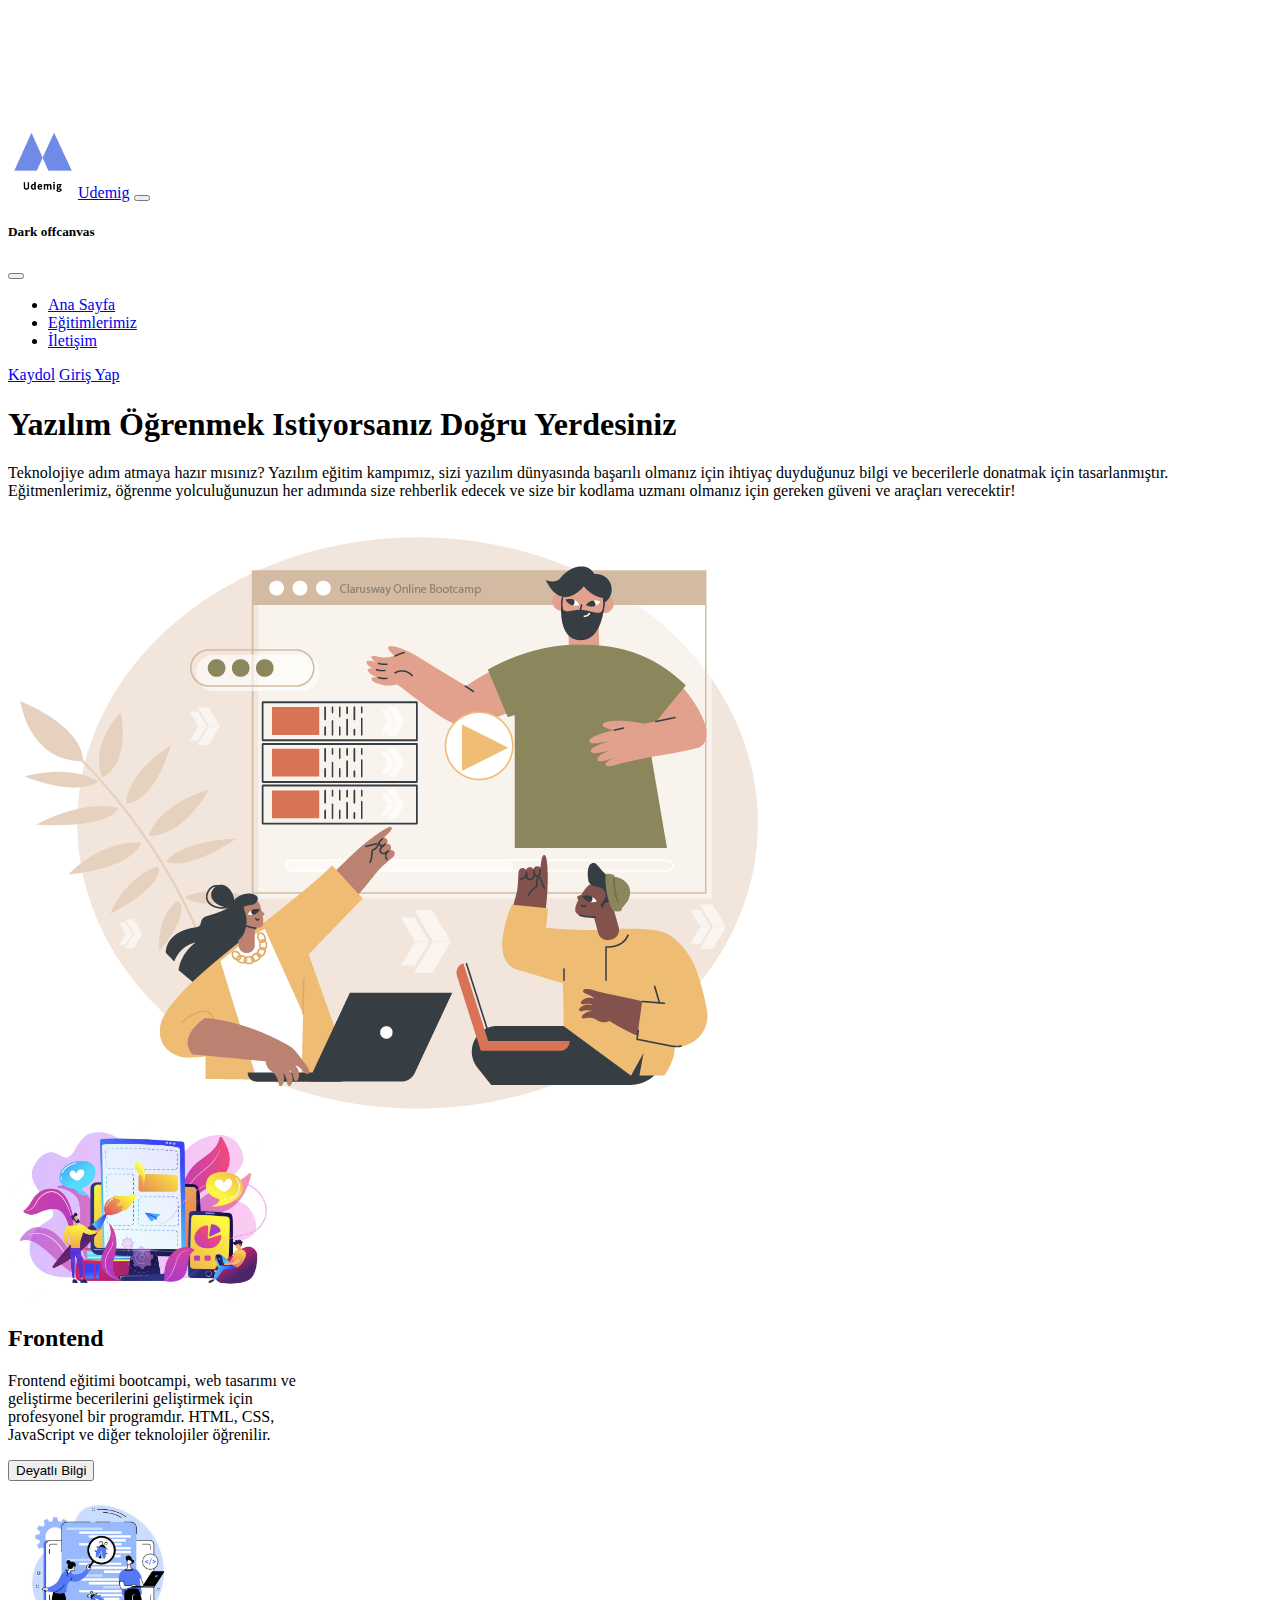
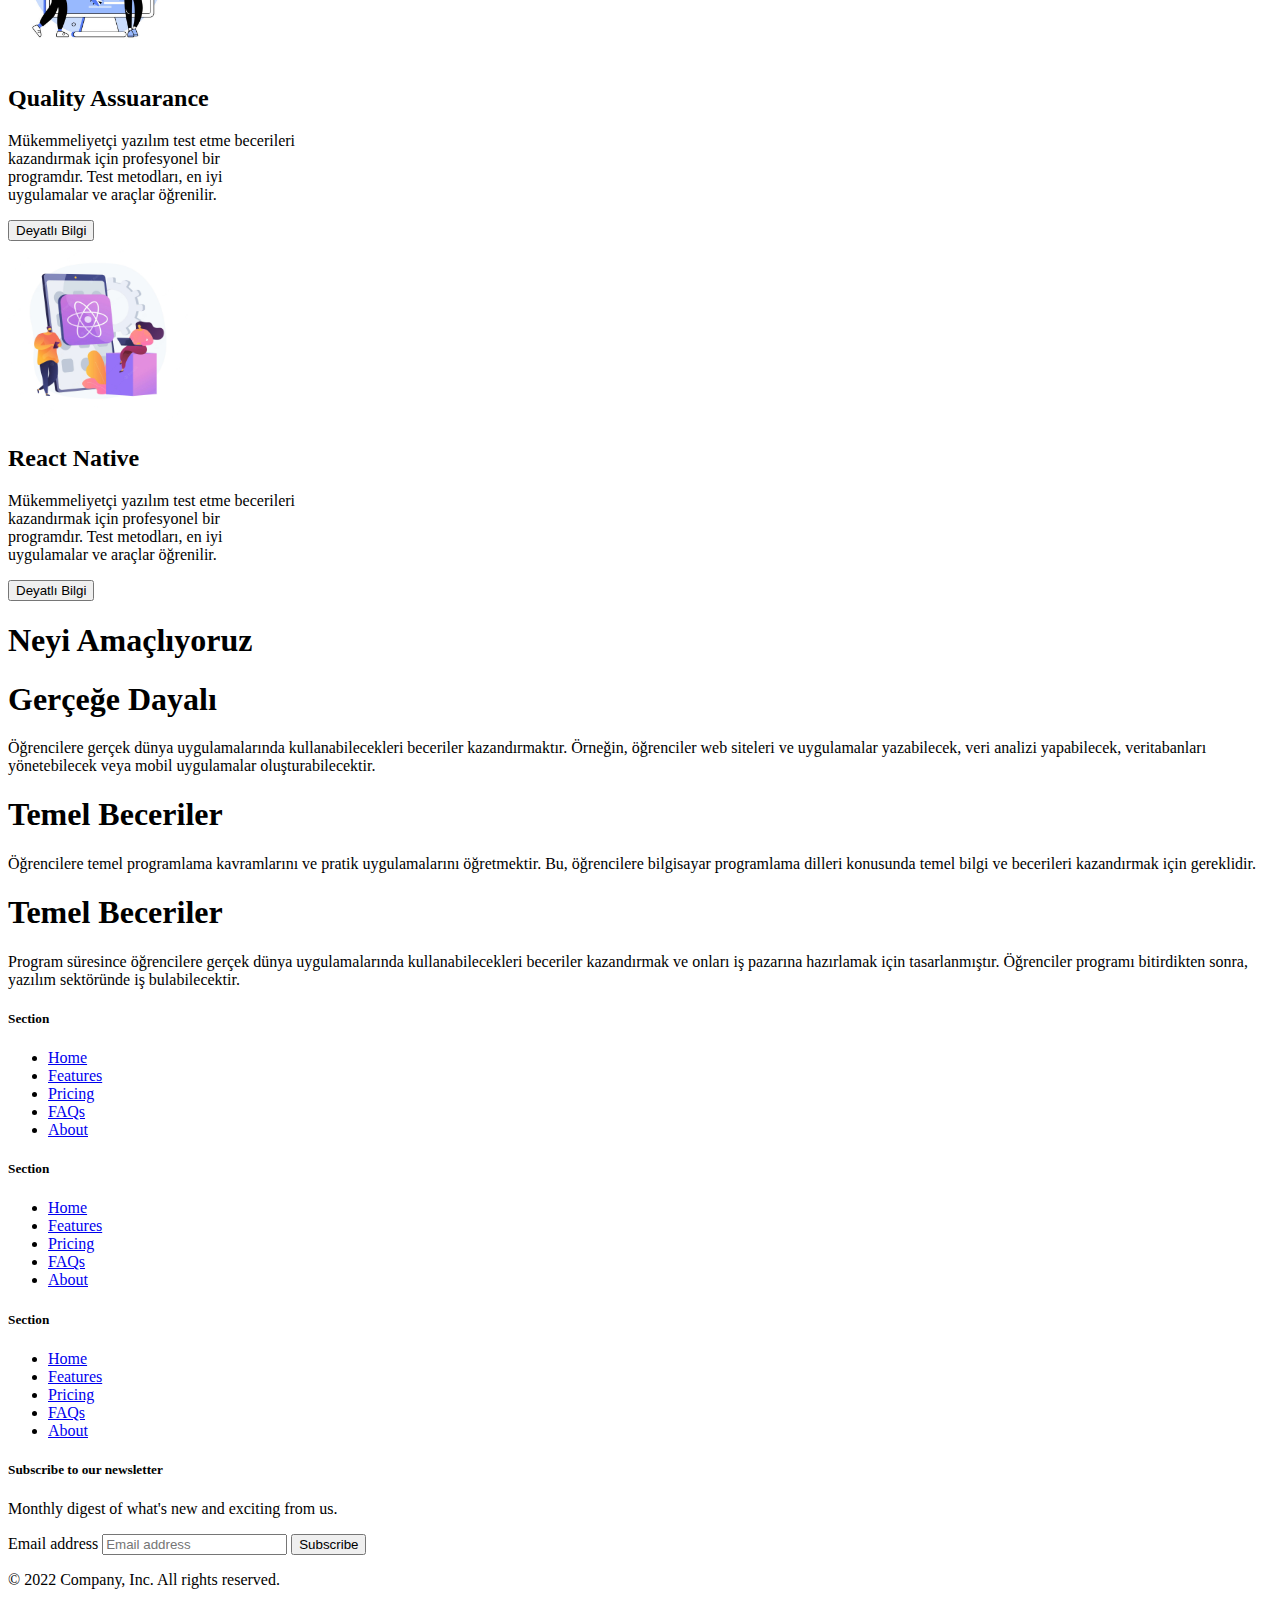
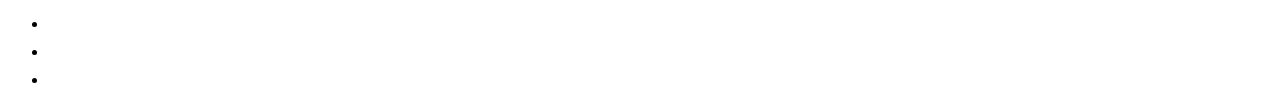
==== index.html @ 037060fc "first commit" ====
<!DOCTYPE html>
<html lang="tr">

<head>
    <meta charset='utf-8'>
    <meta http-equiv='X-UA-Compatible' content='IE=edge'>
    <title>Udemig</title>
    <meta name='viewport' content='width=device-width, initial-scale=1'>
    <link href="https://cdn.jsdelivr.net/npm/bootstrap@5.3.0-alpha1/dist/css/bootstrap.min.css" rel="stylesheet"
        integrity="sha384-GLhlTQ8iRABdZLl6O3oVMWSktQOp6b7In1Zl3/Jr59b6EGGoI1aFkw7cmDA6j6gD" crossorigin="anonymous">
    <link rel='stylesheet' type='text/css' media='screen' href='main.css'>
    <script src="https://cdn.jsdelivr.net/npm/bootstrap@5.3.0-alpha1/dist/js/bootstrap.bundle.min.js"
        integrity="sha384-w76AqPfDkMBDXo30jS1Sgez6pr3x5MlQ1ZAGC+nuZB+EYdgRZgiwxhTBTkF7CXvN"
        crossorigin="anonymous"></script>
    <script src='main.js'></script>
</head>

<body>
    <!-- Navbar Begins -->
    <nav class="navbar navbar-dark bg-dark fixed-top navbar-expand-md">
        <div class="container-fluid">
            <a class="navbar-brand fw-bold fs-2" href="index.html"> <img src="images/Udemig.png" width="70">Udemig</a>
            <button class="navbar-toggler" type="button" data-bs-toggle="offcanvas"
                data-bs-target="#offcanvasDarkNavbar" aria-controls="offcanvasDarkNavbar">
                <span class="navbar-toggler-icon"></span>
            </button>
            <div class="offcanvas offcanvas-end text-bg-dark" tabindex="-1" id="offcanvasDarkNavbar"
                aria-labelledby="offcanvasDarkNavbarLabel">
                <div class="offcanvas-header">
                    <h5 class="offcanvas-title" id="offcanvasDarkNavbarLabel">Dark offcanvas</h5>
                    <button type="button" class="btn-close btn-close-white" data-bs-dismiss="offcanvas"
                        aria-label="Close"></button>
                </div>
                <div class="offcanvas-body">
                    <ul class="navbar-nav justify-content-end flex-grow-1 pe-3">
                        <li class="nav-item">
                            <a class="nav-link active" aria-current="page" href="index.html">Ana Sayfa

                            </a>
                        </li>
                        <li class="nav-item">
                            <a class="nav-link" href="services.html">Eğitimlerimiz</a>
                        </li>
                        <li class="nav-item">
                            <a class="nav-link" href="contact.html">İletişim</a>
                        </li>
                    </ul>
                    <div class="btn-group">
                        <a href="form.html" class="btn btn-info">Kaydol</a>
                        <a href="form.html" class="btn btn-success">Giriş Yap</a>
                    </div>

                </div>
            </div>
        </div>
    </nav>

    <!-- Hero Begins-->
    <div class="container">
        <section id="hero" class="border p-4 rounded-1 shadow">
            <div class="row align-items-center">
                <div class="col-md-6">
                    <h1>Yazılım Öğrenmek Istiyorsanız Doğru Yerdesiniz</h1>
                    <p>Teknolojiye adım atmaya hazır mısınız? Yazılım eğitim kampımız, sizi yazılım dünyasında başarılı
                        olmanız için ihtiyaç duyduğunuz bilgi ve becerilerle donatmak için tasarlanmıştır.
                        Eğitmenlerimiz, öğrenme yolculuğunuzun her adımında size rehberlik edecek ve size bir kodlama
                        uzmanı olmanız için gereken güveni ve araçları verecektir!</p>

                </div>
                <div class="col-md-6"><img class="w-100" src="images/banner.png" alt=""></div>
            </div>
        </section>


        <section id="services" class="mt-5">
            <div class="d-flex gap-5 flex-wrap my-5 justify-content-center">
                
                    <div class="card mb-3" style="width: 18rem;">
                        <img src="images/front-end.jpg" class="card-img-top">
                        <div class="card-body  d-flex flex-column justify-content-between">
                            <h2 class="card-title text-center border-bottom pb-4">Frontend</h2>
                            <p class="card-text">Frontend eğitimi bootcampi, web tasarımı ve geliştirme becerilerini geliştirmek için profesyonel bir programdır. HTML, CSS, JavaScript ve diğer teknolojiler öğrenilir.</p>
                            <button class="btn btn-primary">Deyatlı Bilgi</button>
                        </div>
                    </div>
                   
                
                    <div class="card mb-3" style="width: 18rem;">
                        <img src="images/quality.jpg" class="card-img-top">
                        <div class="card-body  d-flex flex-column justify-content-between">
                            <h2 class="card-title text-center border-bottom pb-4">Quality Assuarance</h2>
                            <p class="card-text">Mükemmeliyetçi yazılım test etme becerileri kazandırmak için profesyonel bir programdır. Test metodları, en iyi uygulamalar ve araçlar öğrenilir.</p>
                            <button class="btn btn-primary">Deyatlı Bilgi</button>
                        </div>
                    </div>
                
                    <div class="card mb-3" style="width: 18rem;">
                        <img src="images/react-native.jpg" class="card-img-top">
                        <div class="card-body  d-flex flex-column justify-content-between">
                            <h2 class="card-title text-center border-bottom pb-4">React Native</h2>
                            <p class="card-text">Mükemmeliyetçi yazılım test etme becerileri kazandırmak için profesyonel bir programdır. Test metodları, en iyi uygulamalar ve araçlar öğrenilir.</p>
                            <button class="btn btn-primary">Deyatlı Bilgi</button>
                        </div>
                    </div>
                
            </div>
        </section>

        <section id="goals" class=" bg-black text-white shadow rounded-2 p-3">
            <h1 class="text-uppercase text-center">Neyi Amaçlıyoruz</h1>
            <div class="row gap-3 p-3">
                <div class="col p-3 bg-secondary rounded-1 border">
                    <h1 class="text-warning">Gerçeğe Dayalı</h1>
                    <p>Öğrencilere gerçek dünya uygulamalarında kullanabilecekleri beceriler kazandırmaktır. Örneğin, öğrenciler web siteleri ve uygulamalar yazabilecek, veri analizi yapabilecek, veritabanları yönetebilecek veya mobil uygulamalar oluşturabilecektir.</p>
                </div>
                <div class="col p-3 bg-secondary rounded-1 border">
                    <h1 class="text-warning">Temel Beceriler</h1>
                    <p>Öğrencilere temel programlama kavramlarını ve pratik uygulamalarını öğretmektir. Bu, öğrencilere bilgisayar programlama dilleri konusunda temel bilgi ve becerileri kazandırmak için gereklidir.</p>
                </div>
                <div class="col p-3 bg-secondary rounded-1 border">
                    <h1 class="text-warning">Temel Beceriler</h1>
                    <p>Program süresince öğrencilere gerçek dünya uygulamalarında kullanabilecekleri beceriler kazandırmak ve onları iş pazarına hazırlamak için tasarlanmıştır. Öğrenciler programı bitirdikten sonra, yazılım sektöründe iş bulabilecektir.</p>
                </div>
                
            </div>
        </section>
        
            <footer class="pt-5">
              <div class="row">
                <div class="col-6 col-md-2 mb-3">
                  <h5>Section</h5>
                  <ul class="nav flex-column">
                    <li class="nav-item mb-2"><a href="#" class="nav-link p-0 text-muted">Home</a></li>
                    <li class="nav-item mb-2"><a href="#" class="nav-link p-0 text-muted">Features</a></li>
                    <li class="nav-item mb-2"><a href="#" class="nav-link p-0 text-muted">Pricing</a></li>
                    <li class="nav-item mb-2"><a href="#" class="nav-link p-0 text-muted">FAQs</a></li>
                    <li class="nav-item mb-2"><a href="#" class="nav-link p-0 text-muted">About</a></li>
                  </ul>
                </div>
          
                <div class="col-6 col-md-2 mb-3">
                  <h5>Section</h5>
                  <ul class="nav flex-column">
                    <li class="nav-item mb-2"><a href="#" class="nav-link p-0 text-muted">Home</a></li>
                    <li class="nav-item mb-2"><a href="#" class="nav-link p-0 text-muted">Features</a></li>
                    <li class="nav-item mb-2"><a href="#" class="nav-link p-0 text-muted">Pricing</a></li>
                    <li class="nav-item mb-2"><a href="#" class="nav-link p-0 text-muted">FAQs</a></li>
                    <li class="nav-item mb-2"><a href="#" class="nav-link p-0 text-muted">About</a></li>
                  </ul>
                </div>
          
                <div class="col-6 col-md-2 mb-3">
                  <h5>Section</h5>
                  <ul class="nav flex-column">
                    <li class="nav-item mb-2"><a href="#" class="nav-link p-0 text-muted">Home</a></li>
                    <li class="nav-item mb-2"><a href="#" class="nav-link p-0 text-muted">Features</a></li>
                    <li class="nav-item mb-2"><a href="#" class="nav-link p-0 text-muted">Pricing</a></li>
                    <li class="nav-item mb-2"><a href="#" class="nav-link p-0 text-muted">FAQs</a></li>
                    <li class="nav-item mb-2"><a href="#" class="nav-link p-0 text-muted">About</a></li>
                  </ul>
                </div>
          
                <div class="col-md-5 offset-md-1 mb-3">
                  <form>
                    <h5>Subscribe to our newsletter</h5>
                    <p>Monthly digest of what's new and exciting from us.</p>
                    <div class="d-flex flex-column flex-sm-row w-100 gap-2">
                      <label for="newsletter1" class="visually-hidden">Email address</label>
                      <input id="newsletter1" type="text" class="form-control" placeholder="Email address">
                      <button class="btn btn-primary" type="button">Subscribe</button>
                    </div>
                  </form>
                </div>
              </div>
          
              <div class="d-flex flex-column flex-sm-row justify-content-between py-4 my-4 border-top">
                <p>© 2022 Company, Inc. All rights reserved.</p>
                <ul class="list-unstyled d-flex">
                  <li class="ms-3"><a class="link-dark" href="#"><svg class="bi" width="24" height="24"><use xlink:href="#twitter"></use></svg></a></li>
                  <li class="ms-3"><a class="link-dark" href="#"><svg class="bi" width="24" height="24"><use xlink:href="#instagram"></use></svg></a></li>
                  <li class="ms-3"><a class="link-dark" href="#"><svg class="bi" width="24" height="24"><use xlink:href="#facebook"></use></svg></a></li>
                </ul>
              </div>
            </footer>
         
    </div>

</body>

</html>
---- main.css ----
body{
    padding-top: 120px;

}



#services .card:hover{
    transform: translate(10px,-10px);
    transition: all .5s;
    box-shadow:0 0 10px black ;
}


#services .card{
    transition: all .3s;
   
}

#services .card img{
    height: 180px;
   object-fit: contain;
}
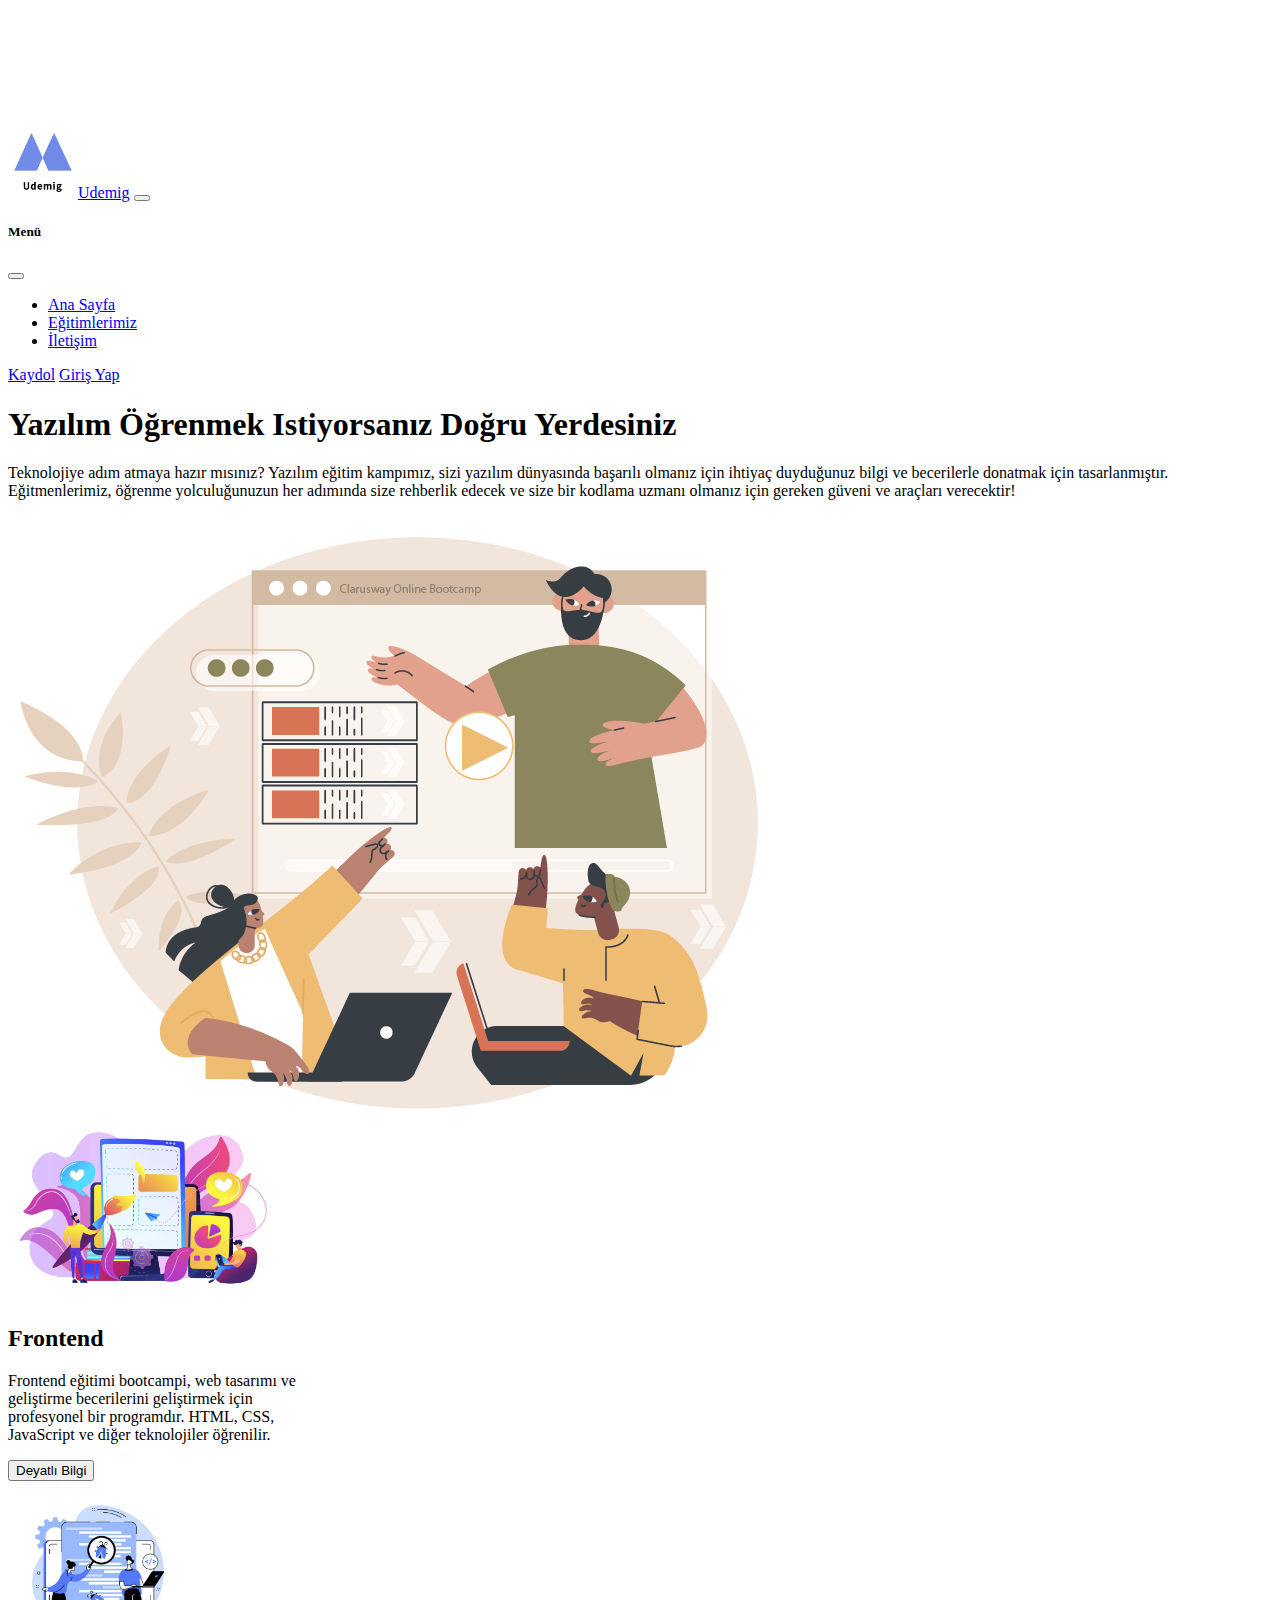
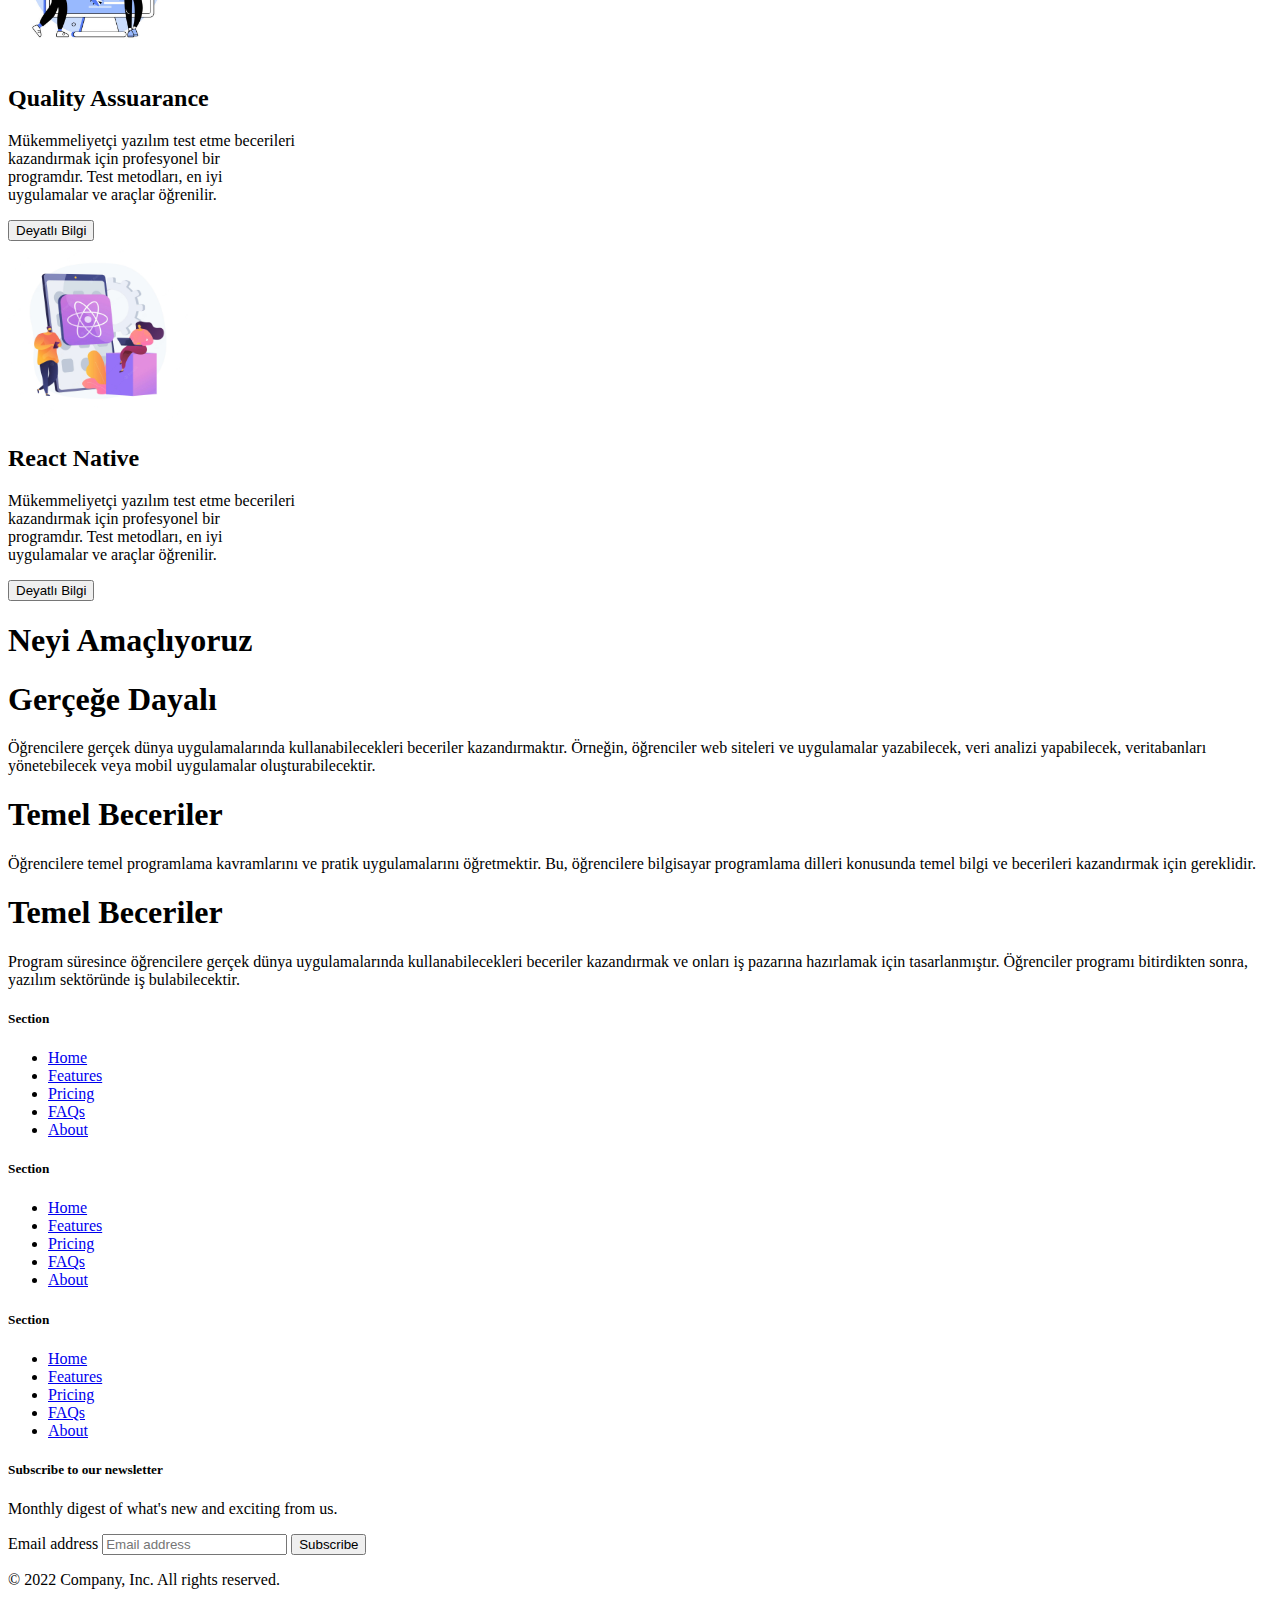
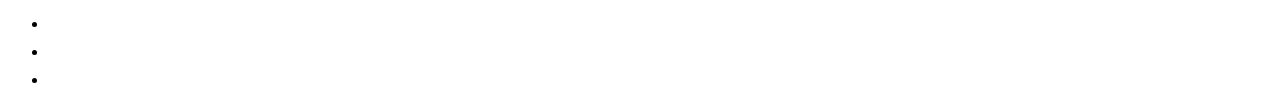
==== commit 599efb84: "menu heading added to mobile menu, preview gif added" ====
--- a/index.html
+++ b/index.html
@@ -27,7 +27,7 @@
             <div class="offcanvas offcanvas-end text-bg-dark" tabindex="-1" id="offcanvasDarkNavbar"
                 aria-labelledby="offcanvasDarkNavbarLabel">
                 <div class="offcanvas-header">
-                    <h5 class="offcanvas-title" id="offcanvasDarkNavbarLabel">Dark offcanvas</h5>
+                    <h5 class="offcanvas-title" id="offcanvasDarkNavbarLabel">Menü</h5>
                     <button type="button" class="btn-close btn-close-white" data-bs-dismiss="offcanvas"
                         aria-label="Close"></button>
                 </div>
@@ -105,7 +105,7 @@
                 
             </div>
         </section>
-
+        
         <section id="goals" class=" bg-black text-white shadow rounded-2 p-3">
             <h1 class="text-uppercase text-center">Neyi Amaçlıyoruz</h1>
             <div class="row gap-3 p-3">
